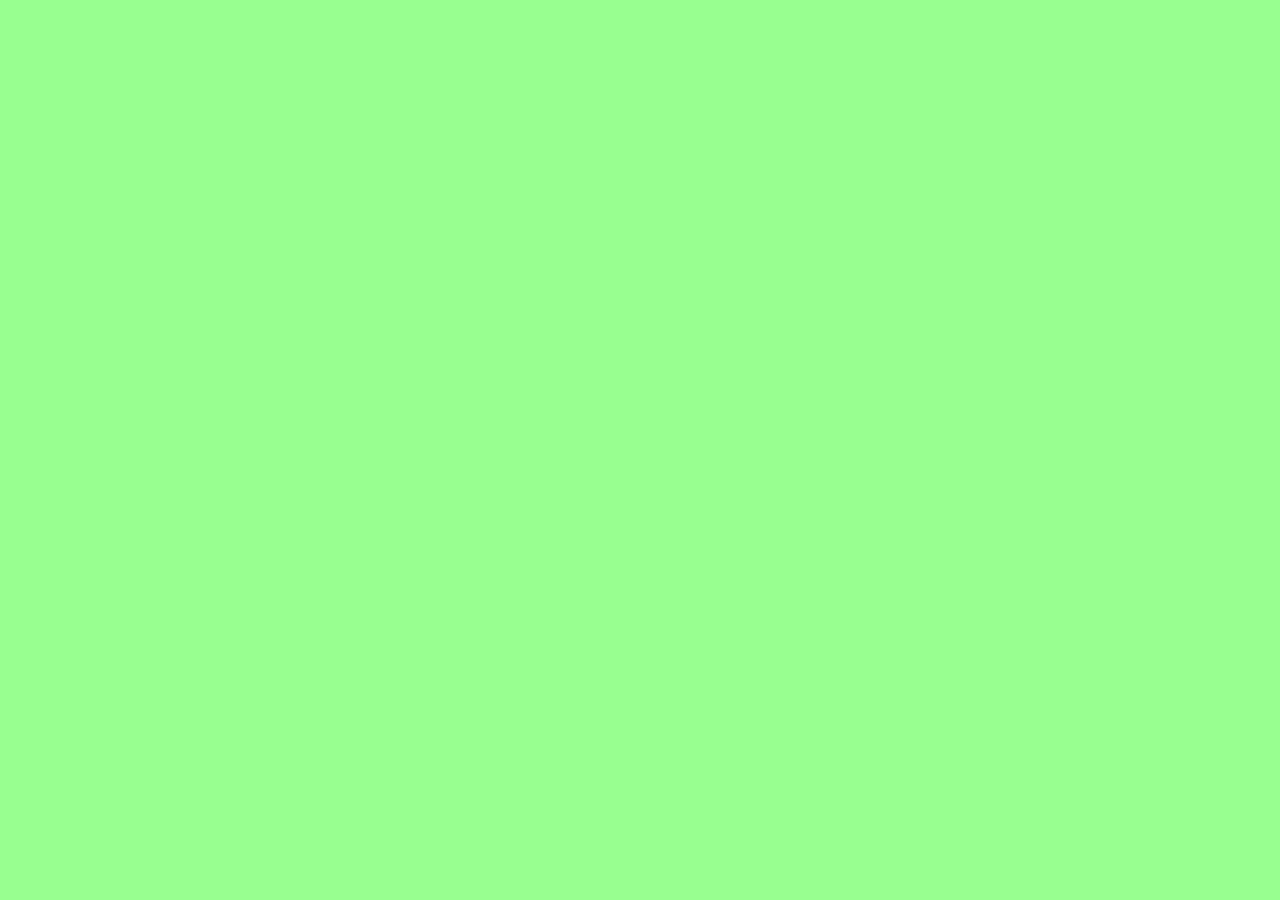
==== Individual Pages/kiterunnerpage.html @ 215c36ea "adding kitrunnerpage to the individual pages file" ====
<!DOCTYPE html>
<html>

<head>
    <meta charset="utf-8">
    <meta http-equiv="X-UA-Compatible" content="IE=edge">
    <meta name="viewport" content="width=device-width, initial-scale=1.0">
    
    
<!----CSS---->
  <link href='/bootstrap.css' rel='stylesheet'>
  <link rel= "stylesheet" type="text/css" href="/project.css">

  	<!--Title-->
	<title>The Kite Runner/title>

</head>

<body>
<div id=".container-fluid">
    
<!--NavBar-->
<div class='container-fluid'>
  <nav class="navbar transparent navbar-inverse navbar-fixed-top">
  
    <div class="navbar-header page scroll">
      <button type="button" class="navbar-toggle" data-toggle="collapse" data-target=".navbar-ex1-collapse">
        <span class="icon-bar"></span>
        <span class="icon-bar"></span>
        <span class="icon-bar"></span>
      </button>
      <a class="navbar-brand page-scroll page-top-font" href="index.html">Book Of The Month</a>
    </div>
    
    <div class="collapse navbar-collapse navbar-ex1-collapse">
      <ul class="nav navbar-nav">
        <li class="hidden active"><a class="page-scroll" href="index.html">Home</a></li>
      </ul>
      <ul class="nav navbar-nav navbar-right">
        <li><a class="page-scroll right" href="index.html#about">About</a></li>
      </ul>
    </div>
  </nav>
</div>

<!-------Back Button ---------->
<div>
    <a href id="back" onclick="goBack()">&#8592;</a>
    
<script>
function goBack() {
    window.history.back();
}
</script>
    </div>
    
<!--------- Main header --------->

  <br>
  <h1>Shantaram</h1>
  <br>
    
<!-------- Content -------------->
    
    <img src='http://i.imgur.com/eNJoOt4.png' class='img-square left-block'>

    <h2>About The Author</h2>
    <p id="about the author">(Via Wikipedia) Khaled Hosseini (Persian: خالد حسینی‎‎ [ˈxɒled hoˈsejni]; /ˈhɑːlɛd hoʊˈseɪni/; born March 4, 1965) is an Afghan-born American novelist and physician.[1][2] After graduating from college, he worked as a doctor in California, an occupation that he likened to "an arranged marriage."[3] He has published three novels, most notably his 2003 debut The Kite Runner, all of which are at least partially set in Afghanistan and feature an Afghan as the protagonist. Following the success of The Kite Runner he retired from medicine to write full-time.</p>
    <br>
    
    <h2>Critical Acclaim</h2>
    <p><a href="https://www.theguardian.com/books/2003/oct/04/featuresreviews.guardianreview15">The Guardian, 2003</a>
    <br>War and the trauma of the Taliban have made Afghanistan an unlikely setting for literary fiction, and have given its writers little opportunity to be heard in the west. California-based Khaled Hosseini's first novel is an attempt to correct this, and to remind us of the anonymity it enjoyed before the Soviet invasion in 1979.

The nucleus of The Kite Runner is strong. Amir, the motherless only child of the widely loved Baba, has grown up with Hassan, a member of the abused Hazara minority who is both his servant and his best friend. In a moment of cowardice, however, Amir betrays his companion, leaving him in the hands of a violent bully who rapes him. After this, the very sight of Hassan becomes painful to Amir, and he betrays him once again, forcing the boy and his crippled father from the family home.


Hosseini conjures the awful feeling of guilt that childhood wrongdoing can induce, the fear that one is forever branded as the result of one's actions.</p>

<div class="parent">
  <div class="content">
    <div class="btn-group" role="group">
      <a href="https://www.amazon.co.uk/Shantaram-Gregory-David-Roberts/dp/0349117543">
      <button type="button" class="btn btn-default">View On Amazon</button>
      </a>
    </div>
  </div>
</div>
<br>
  


    
 <!-------Back to top Button ---------->
<a id="back-to-top" href="#" class="btn btn-primary btn-lg back-to-top" 
  role="button" title="Back to Top" data-toggle="tooltip" data-placement="top">
  <span class="glyphicon glyphicon-chevron-up"></span>
</a>

<script type="text/javascript">
    $(document).ready(function(){
     $(window).scroll(function () {
            if ($(this).scrollTop() > 50) {
                $('#back-to-top').fadeIn();
            } else {
                $('#back-to-top').fadeOut();
            }
        });
        // scroll body to 0px on click
        $('#back-to-top').click(function () {
            $('#back-to-top').tooltip('hide');
            $('body,html').animate({
                scrollTop: 0
            }, 800);
            return false;
        });
        
        $('#back-to-top').tooltip('show');
});
</script>
      
</body>
</html>
---- project.css ----
header {
    background-image: url("http://i.imgur.com/ubkvc1y.jpg"); 
    opacity: 0.3
    background-size: cover;
    background-position: center;
    text-align: center;
    font-family: helvetica;
    color: white;
}

body {
      text-align: center;
      background: #98ff90;
      opacity: 0.8;
      background-size: cover;
      font-family: helvetica
      opacity: 1;
      color: black;
    }

    p{
      font-size: 22px;
    }
    input {
      border: 0;
      padding: 10px;
      font-size: 18px;
    }
    input[type="submit"] {
      color: white;
      background: red;
    }
    h1 {
	font-size: 50px;
	color: white;
}

h2 {
	font-size: 40px;
	color: white;
}

h3 {
	font-size: 25px;
	color: grey;
}

div.one {
    height: 60px;
    width: 10px;
    }
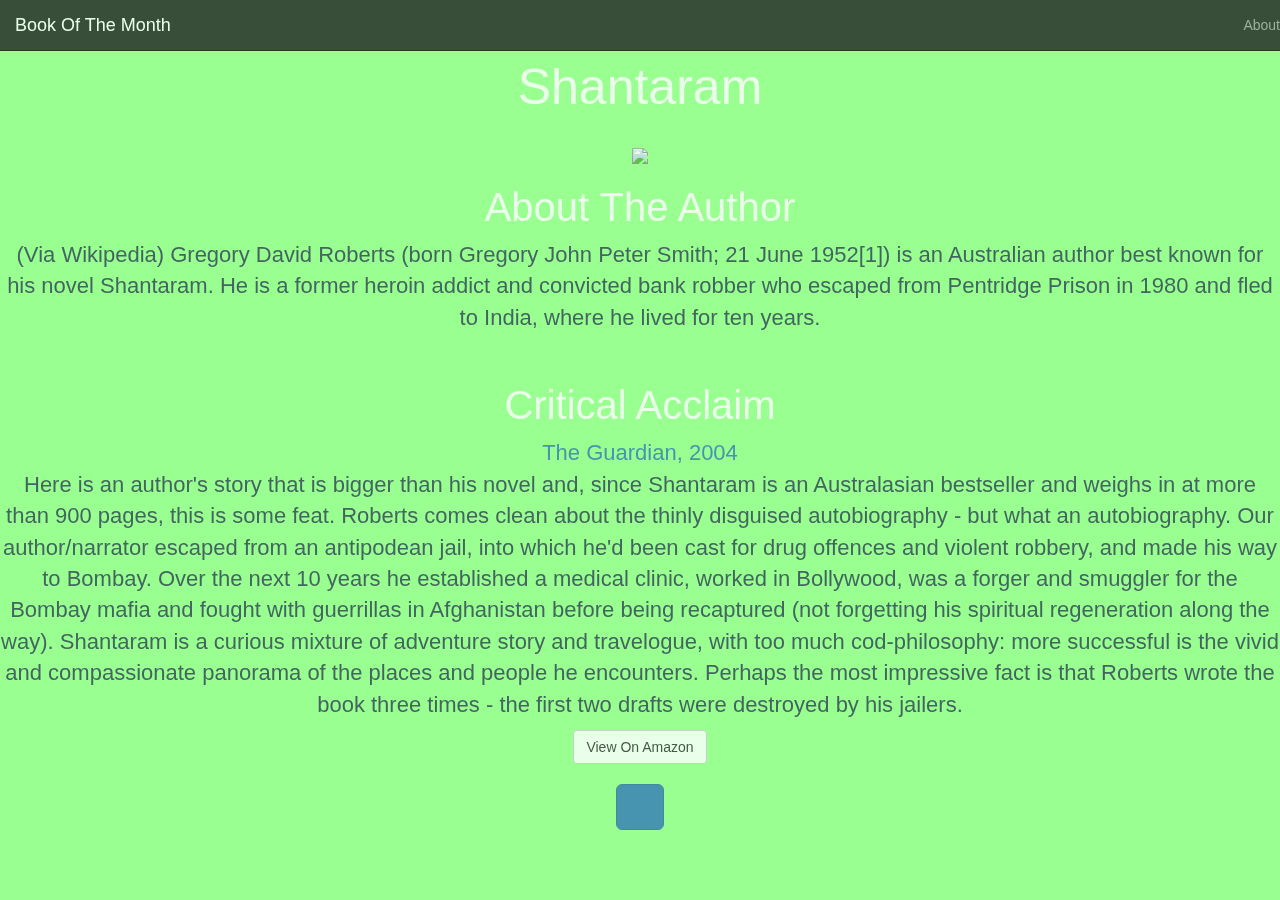
==== commit 47f57150: "bugfixing" ====
--- a/Individual Pages/kiterunnerpage.html
+++ b/Individual Pages/kiterunnerpage.html
@@ -12,7 +12,7 @@
   <link rel= "stylesheet" type="text/css" href="/project.css">
 
   	<!--Title-->
-	<title>The Kite Runner/title>
+	<title>The Kite Runner</title>
 
 </head>
 
@@ -29,12 +29,12 @@
         <span class="icon-bar"></span>
         <span class="icon-bar"></span>
       </button>
-      <a class="navbar-brand page-scroll page-top-font" href="index.html">Book Of The Month</a>
+      <a class="navbar-brand page-scroll page-top-font" href="../index.html">Book Of The Month</a>
     </div>
     
     <div class="collapse navbar-collapse navbar-ex1-collapse">
       <ul class="nav navbar-nav">
-        <li class="hidden active"><a class="page-scroll" href="index.html">Home</a></li>
+        <li class="hidden active"><a class="page-scroll" href="/index.html">Home</a></li>
       </ul>
       <ul class="nav navbar-nav navbar-right">
         <li><a class="page-scroll right" href="index.html#about">About</a></li>
@@ -62,20 +62,15 @@
     
 <!-------- Content -------------->
     
-    <img src='http://i.imgur.com/eNJoOt4.png' class='img-square left-block'>
+    <img src='http://i.imgur.com/8IifKpx.png' class='img-square left-block'>
 
     <h2>About The Author</h2>
-    <p id="about the author">(Via Wikipedia) Khaled Hosseini (Persian: خالد حسینی‎‎ [ˈxɒled hoˈsejni]; /ˈhɑːlɛd hoʊˈseɪni/; born March 4, 1965) is an Afghan-born American novelist and physician.[1][2] After graduating from college, he worked as a doctor in California, an occupation that he likened to "an arranged marriage."[3] He has published three novels, most notably his 2003 debut The Kite Runner, all of which are at least partially set in Afghanistan and feature an Afghan as the protagonist. Following the success of The Kite Runner he retired from medicine to write full-time.</p>
+    <p id="about the author">(Via Wikipedia) Gregory David Roberts (born Gregory John Peter Smith; 21 June 1952[1]) is an Australian author best known for his novel Shantaram. He is a former heroin addict and convicted bank robber who escaped from Pentridge Prison in 1980 and fled to India, where he lived for ten years.</p>
     <br>
     
     <h2>Critical Acclaim</h2>
-    <p><a href="https://www.theguardian.com/books/2003/oct/04/featuresreviews.guardianreview15">The Guardian, 2003</a>
-    <br>War and the trauma of the Taliban have made Afghanistan an unlikely setting for literary fiction, and have given its writers little opportunity to be heard in the west. California-based Khaled Hosseini's first novel is an attempt to correct this, and to remind us of the anonymity it enjoyed before the Soviet invasion in 1979.
-
-The nucleus of The Kite Runner is strong. Amir, the motherless only child of the widely loved Baba, has grown up with Hassan, a member of the abused Hazara minority who is both his servant and his best friend. In a moment of cowardice, however, Amir betrays his companion, leaving him in the hands of a violent bully who rapes him. After this, the very sight of Hassan becomes painful to Amir, and he betrays him once again, forcing the boy and his crippled father from the family home.
-
-
-Hosseini conjures the awful feeling of guilt that childhood wrongdoing can induce, the fear that one is forever branded as the result of one's actions.</p>
+    <p><a href="https://www.theguardian.com/books/2004/jun/05/featuresreviews.guardianreview21">The Guardian, 2004</a>
+    <br>Here is an author's story that is bigger than his novel and, since Shantaram is an Australasian bestseller and weighs in at more than 900 pages, this is some feat. Roberts comes clean about the thinly disguised autobiography - but what an autobiography. Our author/narrator escaped from an antipodean jail, into which he'd been cast for drug offences and violent robbery, and made his way to Bombay. Over the next 10 years he established a medical clinic, worked in Bollywood, was a forger and smuggler for the Bombay mafia and fought with guerrillas in Afghanistan before being recaptured (not forgetting his spiritual regeneration along the way). Shantaram is a curious mixture of adventure story and travelogue, with too much cod-philosophy: more successful is the vivid and compassionate panorama of the places and people he encounters. Perhaps the most impressive fact is that Roberts wrote the book three times - the first two drafts were destroyed by his jailers.</p>
 
 <div class="parent">
   <div class="content">
@@ -120,4 +115,4 @@
 </script>
       
 </body>
-</html>+</html>
--- a/project.css
+++ b/project.css
@@ -16,7 +16,7 @@
       background-size: cover;
       font-family: helvetica
       opacity: 1;
-      color: black;
+      color: #2E4053;
     }
 
     p{
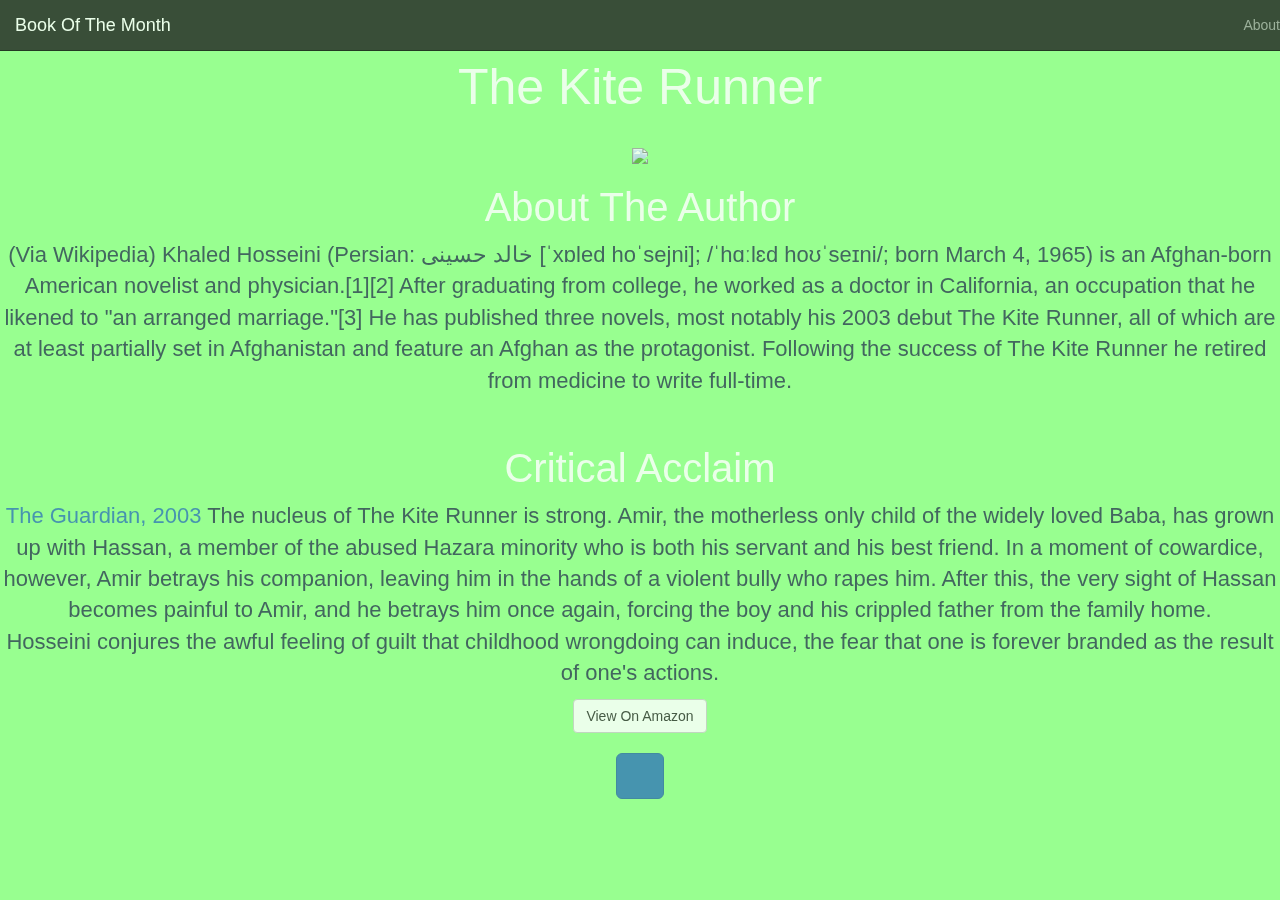
==== commit 83d369b7: "Updating copy" ====
--- a/Individual Pages/kiterunnerpage.html
+++ b/Individual Pages/kiterunnerpage.html
@@ -57,25 +57,29 @@
 <!--------- Main header --------->
 
   <br>
-  <h1>Shantaram</h1>
+  <h1>The Kite Runner</h1>
   <br>
     
 <!-------- Content -------------->
     
-    <img src='http://i.imgur.com/8IifKpx.png' class='img-square left-block'>
+    <img src='http://i.imgur.com/eNJoOt4.png' class='img-square left-block'>
 
     <h2>About The Author</h2>
-    <p id="about the author">(Via Wikipedia) Gregory David Roberts (born Gregory John Peter Smith; 21 June 1952[1]) is an Australian author best known for his novel Shantaram. He is a former heroin addict and convicted bank robber who escaped from Pentridge Prison in 1980 and fled to India, where he lived for ten years.</p>
+    <p id="about the author">(Via Wikipedia) Khaled Hosseini (Persian: خالد حسینی‎‎ [ˈxɒled hoˈsejni]; /ˈhɑːlɛd hoʊˈseɪni/; born March 4, 1965) is an Afghan-born American novelist and physician.[1][2] After graduating from college, he worked as a doctor in California, an occupation that he likened to "an arranged marriage."[3] He has published three novels, most notably his 2003 debut The Kite Runner, all of which are at least partially set in Afghanistan and feature an Afghan as the protagonist. Following the success of The Kite Runner he retired from medicine to write full-time.</p>
     <br>
     
     <h2>Critical Acclaim</h2>
-    <p><a href="https://www.theguardian.com/books/2004/jun/05/featuresreviews.guardianreview21">The Guardian, 2004</a>
-    <br>Here is an author's story that is bigger than his novel and, since Shantaram is an Australasian bestseller and weighs in at more than 900 pages, this is some feat. Roberts comes clean about the thinly disguised autobiography - but what an autobiography. Our author/narrator escaped from an antipodean jail, into which he'd been cast for drug offences and violent robbery, and made his way to Bombay. Over the next 10 years he established a medical clinic, worked in Bollywood, was a forger and smuggler for the Bombay mafia and fought with guerrillas in Afghanistan before being recaptured (not forgetting his spiritual regeneration along the way). Shantaram is a curious mixture of adventure story and travelogue, with too much cod-philosophy: more successful is the vivid and compassionate panorama of the places and people he encounters. Perhaps the most impressive fact is that Roberts wrote the book three times - the first two drafts were destroyed by his jailers.</p>
+    <p><a href=""https://www.theguardian.com/books/2003/oct/04/featuresreviews.guardianreview15">The Guardian, 2003</a>
+    <brWar and the trauma of the Taliban have made Afghanistan an unlikely setting for literary fiction, and have given its writers little opportunity to be heard in the west. California-based Khaled Hosseini's first novel is an attempt to correct this, and to remind us of the anonymity it enjoyed before the Soviet invasion in 1979.
+	    <br>
+	    The nucleus of The Kite Runner is strong. Amir, the motherless only child of the widely loved Baba, has grown up with Hassan, a member of the abused Hazara minority who is both his servant and his best friend. In a moment of cowardice, however, Amir betrays his companion, leaving him in the hands of a violent bully who rapes him. After this, the very sight of Hassan becomes painful to Amir, and he betrays him once again, forcing the boy and his crippled father from the family home.
+	    <br>
+	    Hosseini conjures the awful feeling of guilt that childhood wrongdoing can induce, the fear that one is forever branded as the result of one's actions.</p>
 
 <div class="parent">
   <div class="content">
     <div class="btn-group" role="group">
-      <a href="https://www.amazon.co.uk/Shantaram-Gregory-David-Roberts/dp/0349117543">
+      <a href="https://www.amazon.co.uk/Kite-Runner-Khaled-Hosseini/dp/140882485X">
       <button type="button" class="btn btn-default">View On Amazon</button>
       </a>
     </div>
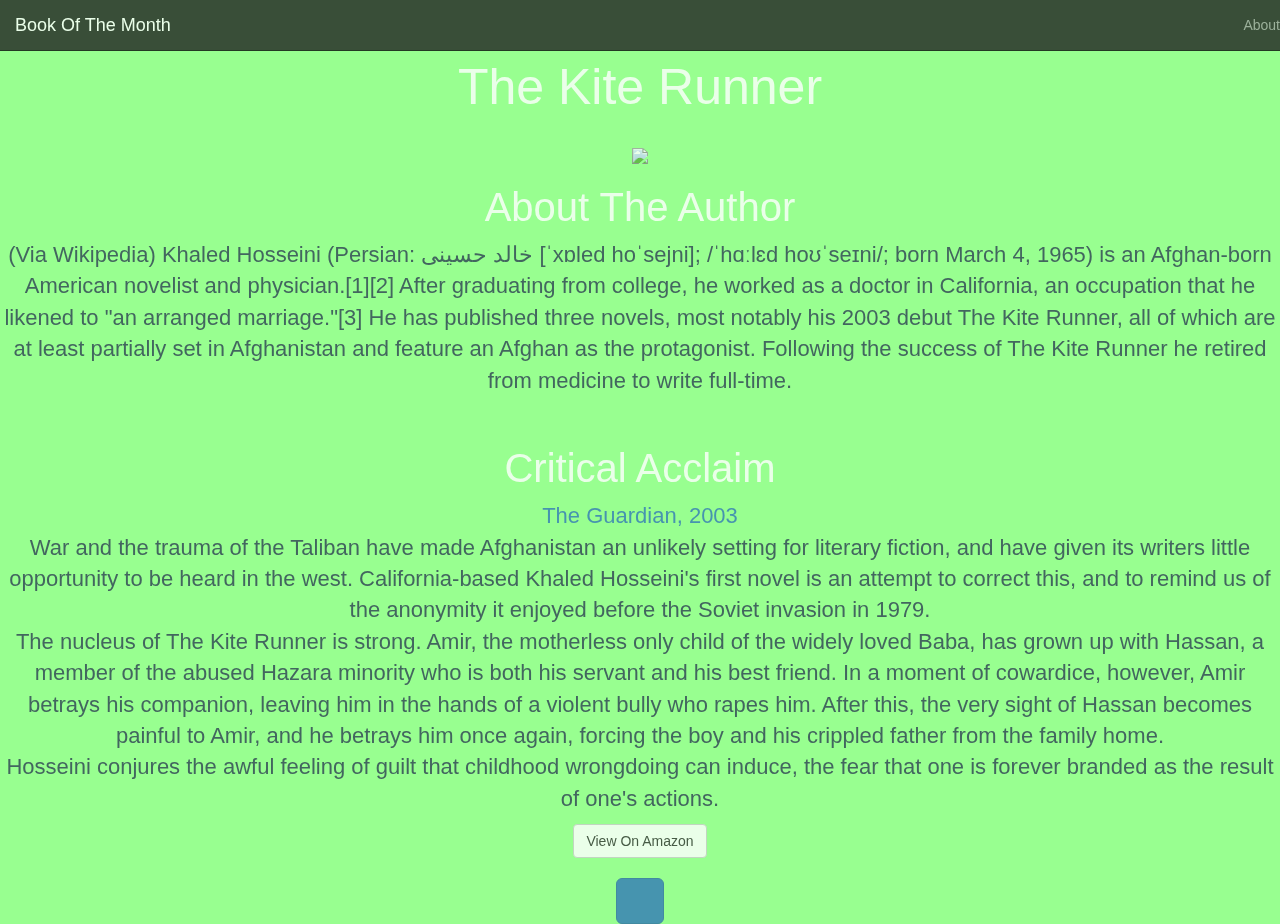
==== commit 756335ad: "closing the > on br" ====
--- a/Individual Pages/kiterunnerpage.html
+++ b/Individual Pages/kiterunnerpage.html
@@ -70,7 +70,7 @@
     
     <h2>Critical Acclaim</h2>
     <p><a href=""https://www.theguardian.com/books/2003/oct/04/featuresreviews.guardianreview15">The Guardian, 2003</a>
-    <brWar and the trauma of the Taliban have made Afghanistan an unlikely setting for literary fiction, and have given its writers little opportunity to be heard in the west. California-based Khaled Hosseini's first novel is an attempt to correct this, and to remind us of the anonymity it enjoyed before the Soviet invasion in 1979.
+    <br>War and the trauma of the Taliban have made Afghanistan an unlikely setting for literary fiction, and have given its writers little opportunity to be heard in the west. California-based Khaled Hosseini's first novel is an attempt to correct this, and to remind us of the anonymity it enjoyed before the Soviet invasion in 1979.
 	    <br>
 	    The nucleus of The Kite Runner is strong. Amir, the motherless only child of the widely loved Baba, has grown up with Hassan, a member of the abused Hazara minority who is both his servant and his best friend. In a moment of cowardice, however, Amir betrays his companion, leaving him in the hands of a violent bully who rapes him. After this, the very sight of Hassan becomes painful to Amir, and he betrays him once again, forcing the boy and his crippled father from the family home.
 	    <br>
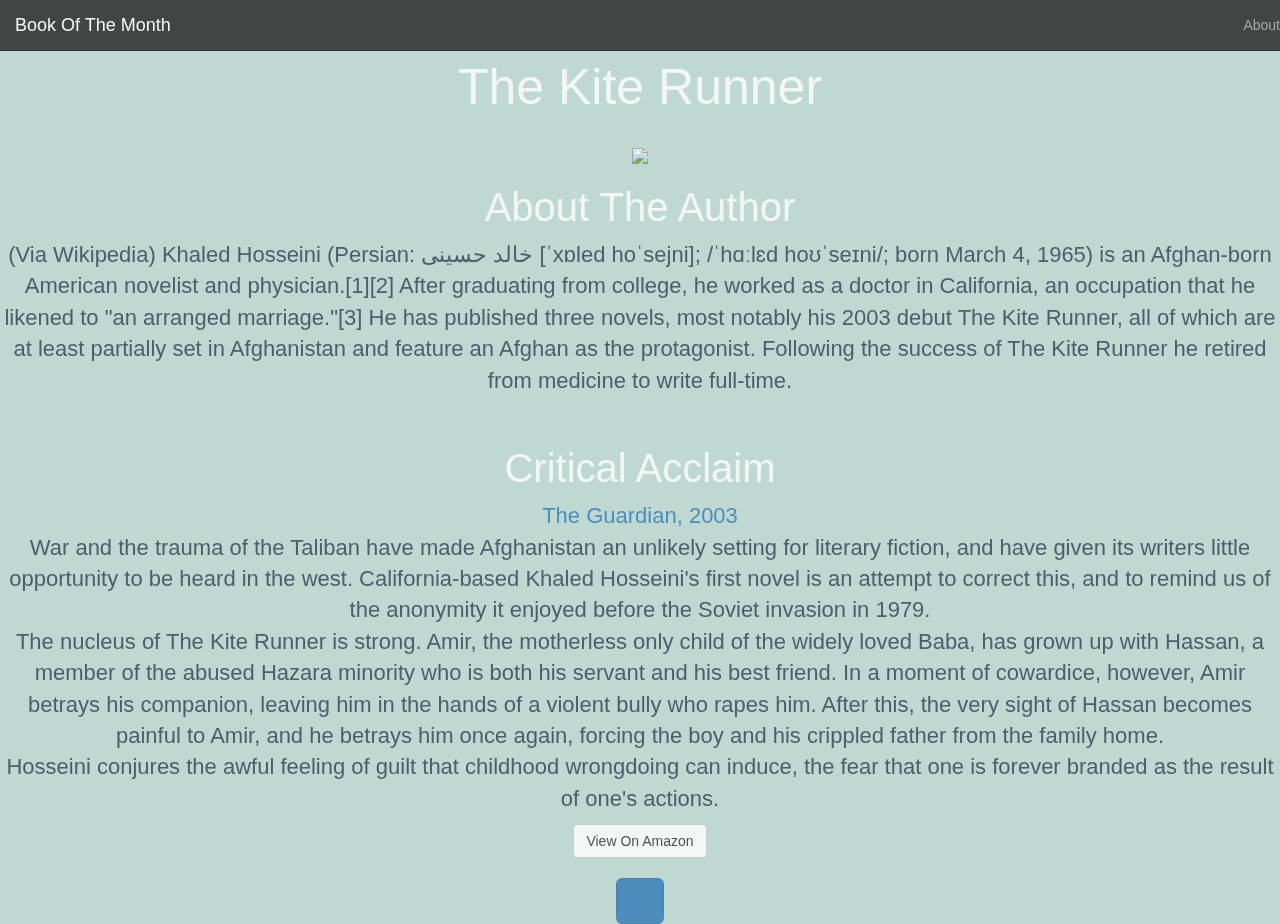
==== commit 23939d30: "adding br under back to top" ====
--- a/Individual Pages/kiterunnerpage.html
+++ b/Individual Pages/kiterunnerpage.html
@@ -69,9 +69,10 @@
     <br>
     
     <h2>Critical Acclaim</h2>
-    <p><a href=""https://www.theguardian.com/books/2003/oct/04/featuresreviews.guardianreview15">The Guardian, 2003</a>
-    <br>War and the trauma of the Taliban have made Afghanistan an unlikely setting for literary fiction, and have given its writers little opportunity to be heard in the west. California-based Khaled Hosseini's first novel is an attempt to correct this, and to remind us of the anonymity it enjoyed before the Soviet invasion in 1979.
-	    <br>
+    <p><a href="https://www.theguardian.com/books/2003/oct/04/featuresreviews.guardianreview15">The Guardian, 2003</a>
+    	<br>
+	    War and the trauma of the Taliban have made Afghanistan an unlikely setting for literary fiction, and have given its writers little opportunity to be heard in the west. California-based Khaled Hosseini's first novel is an attempt to correct this, and to remind us of the anonymity it enjoyed before the Soviet invasion in 1979.
+	   <br>
 	    The nucleus of The Kite Runner is strong. Amir, the motherless only child of the widely loved Baba, has grown up with Hassan, a member of the abused Hazara minority who is both his servant and his best friend. In a moment of cowardice, however, Amir betrays his companion, leaving him in the hands of a violent bully who rapes him. After this, the very sight of Hassan becomes painful to Amir, and he betrays him once again, forcing the boy and his crippled father from the family home.
 	    <br>
 	    Hosseini conjures the awful feeling of guilt that childhood wrongdoing can induce, the fear that one is forever branded as the result of one's actions.</p>
@@ -117,6 +118,6 @@
         $('#back-to-top').tooltip('show');
 });
 </script>
-      
+         <br>
 </body>
 </html>
--- a/project.css
+++ b/project.css
@@ -11,7 +11,7 @@
 
 body {
       text-align: center;
-      background: #98ff90;
+      background: #BFD8D2;
       opacity: 0.8;
       background-size: cover;
       font-family: helvetica
@@ -27,9 +27,10 @@
       padding: 10px;
       font-size: 18px;
     }
-    input[type="submit"] {
+
+    input[type="send"] {
       color: white;
-      background: red;
+      background: #DF744A;
     }
     h1 {
 	font-size: 50px;
